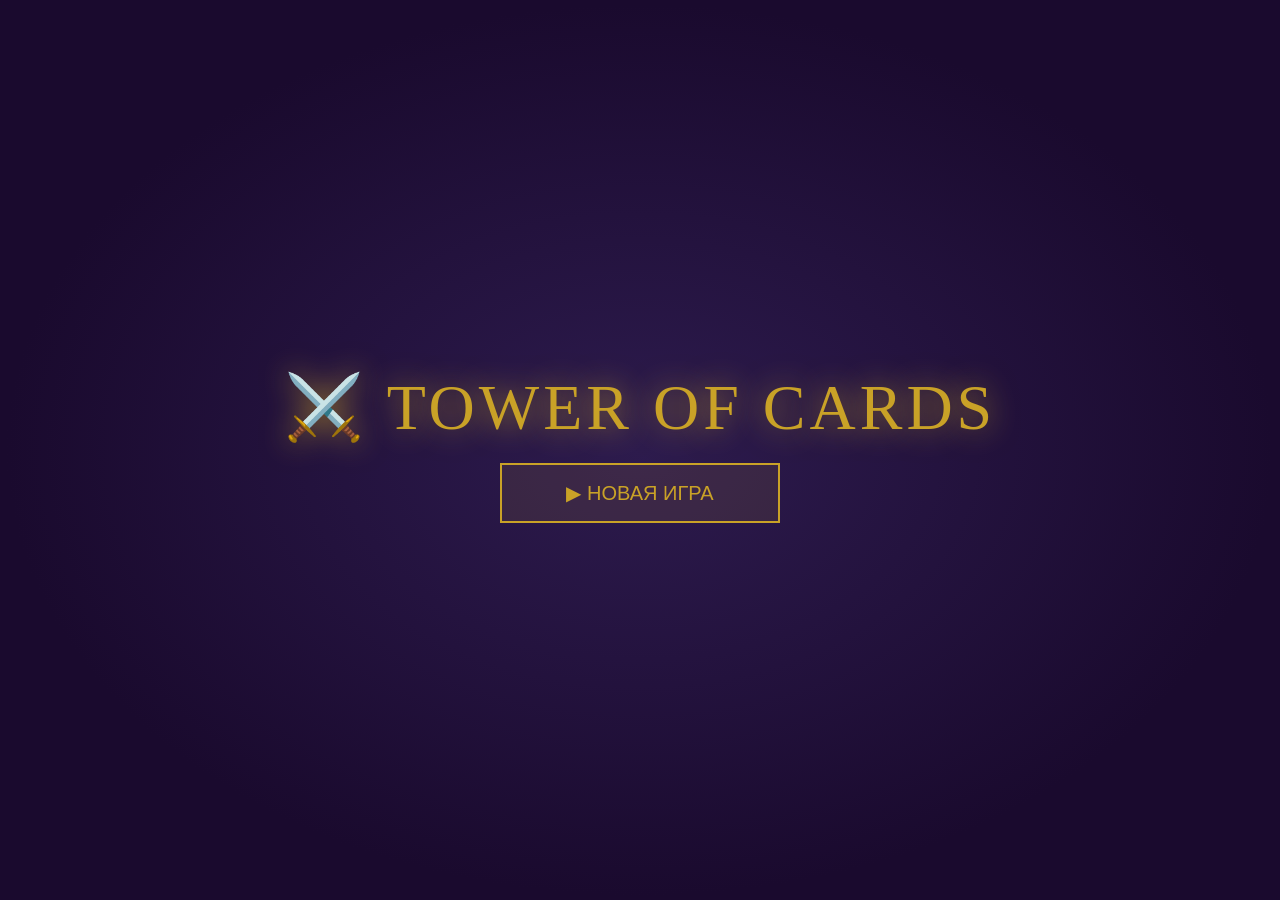
==== index.html @ 92f675f3 "Rename main.html to index.html" ====
<!DOCTYPE html>
<html lang="ru">
<head>
    <meta charset="UTF-8">
    <title>Tower of Cards - Menu</title>
    <link rel="stylesheet" href="css/main.css">
</head>
<body>
    <div id="mainMenu" class="screen">
        <div class="game-title">⚔️ TOWER OF CARDS</div>
        <button class="menu-btn" onclick="newGame()">▶ НОВАЯ ИГРА</button>
        <button class="menu-btn" id="continueBtn" onclick="continueGame()" style="display:none">📜 ПРОДОЛЖИТЬ</button>
    </div>

    <script>
        // Проверка наличия сохранения
        const save = localStorage.getItem('towerCardsSave');
        if (save) {
            document.getElementById('continueBtn').style.display = 'block';
        }

        function newGame() {
            localStorage.removeItem('towerCardsSave');
            window.location.href = 'battle.html';
        }

        function continueGame() {
            window.location.href = 'battle.html';
        }
    </script>
</body>
</html>
---- css/main.css ----
body {
    background: #1a0a2e;
    color: #e8d5b7;
    font-family: 'Georgia', serif;
    display: flex;
    justify-content: center;
    align-items: center;
    height: 100vh;
    margin: 0;
    overflow: hidden;
}
.screen {
    display: flex;
    flex-direction: column;
    align-items: center;
    background: radial-gradient(ellipse at center, #2d1b4e 0%, #1a0a2e 70%);
    width: 100%; height: 100%;
    justify-content: center;
}
.game-title {
    font-size: 64px;
    color: #c9a227;
    text-shadow: 0 0 30px rgba(201,162,39,0.8);
    margin-bottom: 10px;
    letter-spacing: 4px;
}
.menu-btn {
    width: 280px;
    padding: 16px;
    margin: 8px;
    font-size: 20px;
    border: 2px solid #c9a227;
    background: rgba(201,162,39,0.1);
    color: #c9a227;
    cursor: pointer;
    transition: all 0.3s;
}
.menu-btn:hover {
    background: rgba(201,162,39,0.3);
    transform: scale(1.05);
}
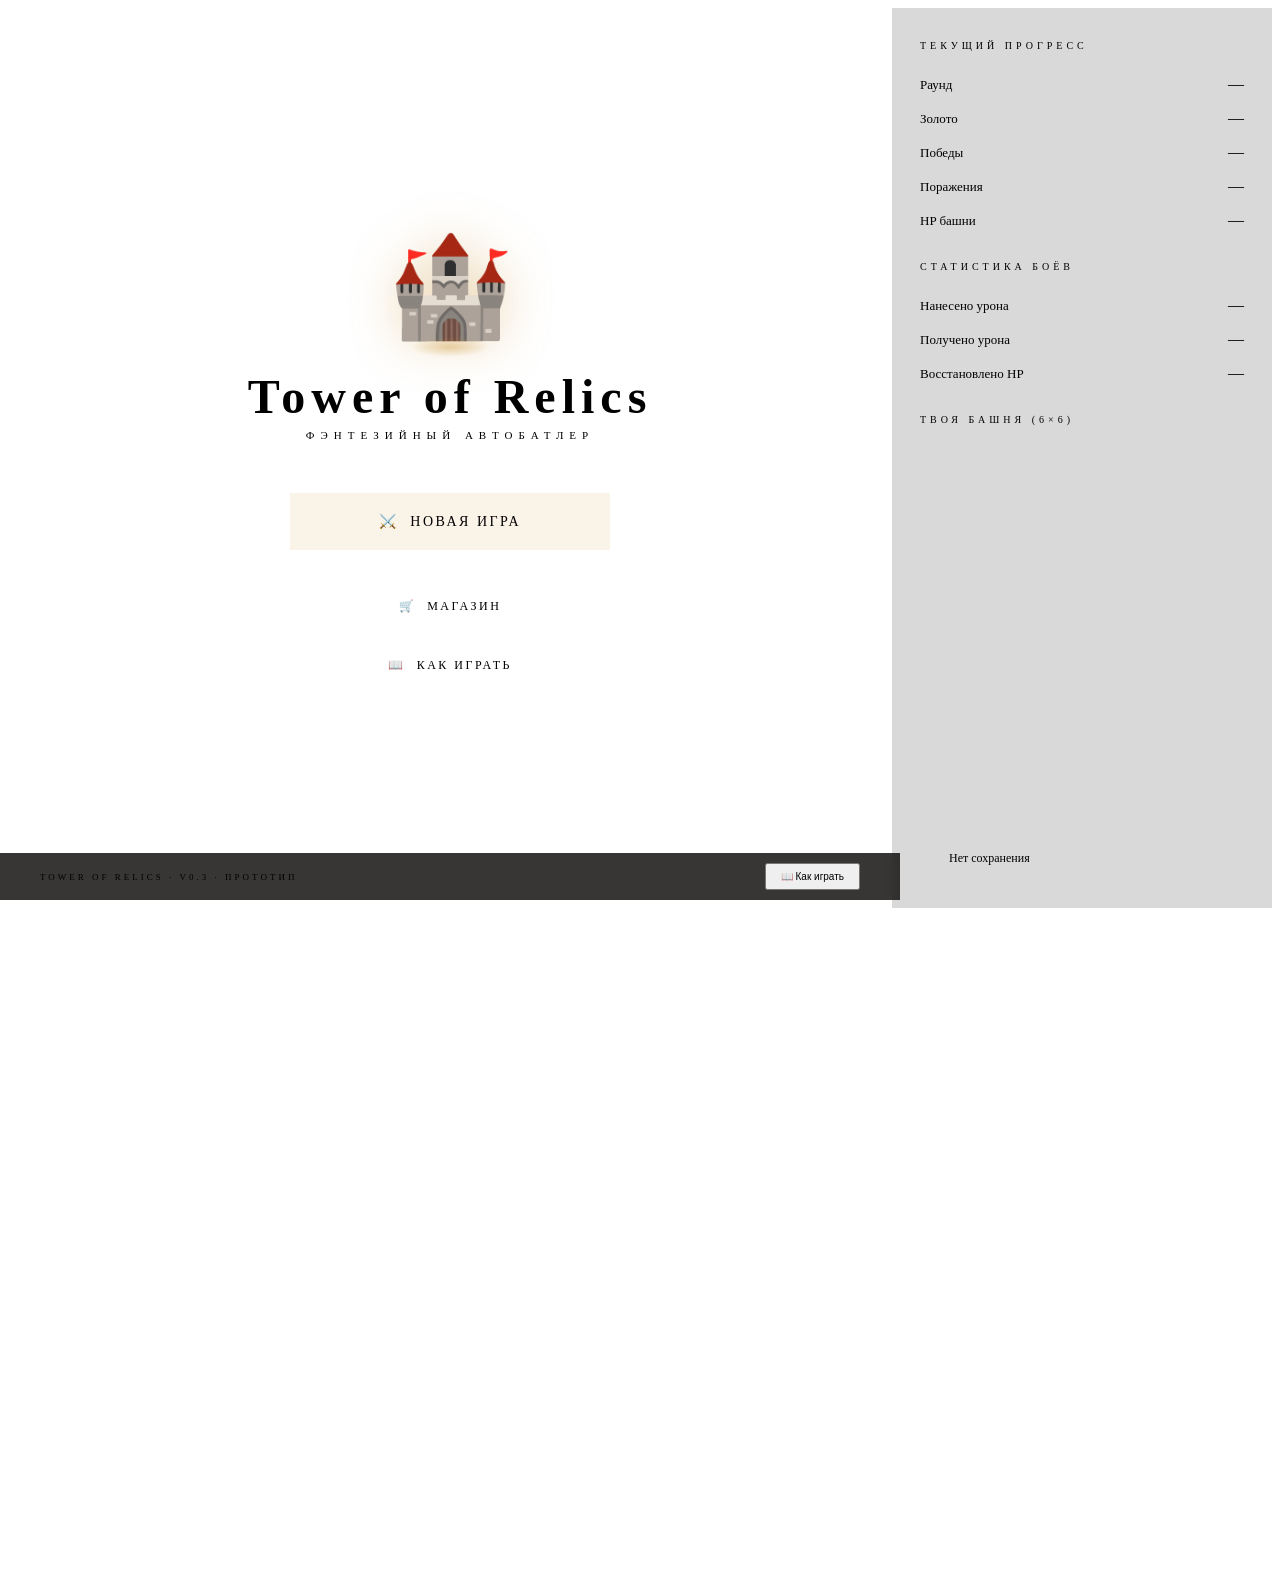
==== commit e0fa1cdc: "Add files via upload" ====
--- a/index.html
+++ b/index.html
@@ -1,32 +1,427 @@
 <!DOCTYPE html>
 <html lang="ru">
 <head>
-    <meta charset="UTF-8">
-    <title>Tower of Cards - Menu</title>
-    <link rel="stylesheet" href="css/main.css">
+<meta charset="UTF-8">
+<meta name="viewport" content="width=device-width, initial-scale=1.0">
+<title>Tower of Relics</title>
+<link rel="stylesheet" href="main.css">
+<style>
+html, body { height: 100%; overflow: hidden; }
+
+#menu {
+  position: relative; z-index: 1;
+  height: 100vh;
+  display: grid;
+  grid-template-columns: 1fr 380px;
+}
+
+/* ─── Left: main content ─── */
+.menu-main {
+  display: flex;
+  flex-direction: column;
+  align-items: center;
+  justify-content: center;
+  padding: 40px;
+  gap: 0;
+}
+
+.castle-wrap {
+  position: relative;
+  margin-bottom: 28px;
+}
+.castle-emoji {
+  font-size: 100px;
+  display: block;
+  animation: float 5s ease-in-out infinite, glow 4s ease-in-out infinite;
+  filter: drop-shadow(0 0 24px rgba(200,137,30,.3));
+}
+.castle-glow {
+  position: absolute;
+  bottom: -12px; left: 50%;
+  transform: translateX(-50%);
+  width: 80px; height: 20px;
+  background: radial-gradient(ellipse, rgba(200,137,30,.35), transparent 70%);
+  border-radius: 50%;
+  animation: float 5s ease-in-out infinite reverse;
+}
+
+.menu-logo {
+  font-family: 'Cinzel Decorative', serif;
+  font-size: 48px;
+  font-weight: 900;
+  letter-spacing: 6px;
+  line-height: 1;
+  margin-bottom: 8px;
+  text-align: center;
+}
+.menu-sub {
+  font-family: 'Cinzel', serif;
+  font-size: 11px;
+  letter-spacing: 6px;
+  text-transform: uppercase;
+  color: var(--txt-ghost);
+  margin-bottom: 52px;
+  text-align: center;
+}
+
+.menu-btns {
+  display: flex;
+  flex-direction: column;
+  gap: 12px;
+  width: 320px;
+}
+.menu-sep {
+  height: 1px;
+  background: linear-gradient(90deg, transparent, var(--brd-mid), transparent);
+  margin: 4px 0;
+}
+.mbtn {
+  font-family: 'Cinzel', serif;
+  font-size: 12px;
+  letter-spacing: 2.5px;
+  text-transform: uppercase;
+  padding: 16px 28px;
+  border-radius: var(--r-md);
+  border: 1px solid var(--brd-mid);
+  background: var(--bg-raised);
+  color: var(--txt-main);
+  cursor: pointer;
+  display: flex;
+  align-items: center;
+  justify-content: center;
+  gap: 10px;
+  transition: all var(--t-mid);
+  user-select: none;
+}
+.mbtn:hover { background: var(--bg-hover); border-color: var(--brd-bright); transform: translateY(-2px); }
+.mbtn:active { transform: scale(.97); }
+.mbtn-new {
+  border-color: var(--gold);
+  color: var(--gold-light);
+  background: rgba(200,137,30,.1);
+  font-size: 14px;
+  padding: 20px;
+}
+.mbtn-new:hover { background: rgba(200,137,30,.22); box-shadow: 0 0 32px var(--gold-glow); }
+.mbtn-fight {
+  border-color: var(--red);
+  color: #ff7060;
+  background: rgba(184,48,37,.1);
+  font-size: 13px;
+}
+.mbtn-fight:hover { background: rgba(184,48,37,.22); box-shadow: 0 0 28px var(--red-glow); }
+.mbtn-fight.hidden { display: none; }
+
+/* ─── Right: stats panel ─── */
+.menu-side {
+  border-left: 1px solid var(--brd-faint);
+  display: flex;
+  flex-direction: column;
+  padding: 32px 28px;
+  gap: 24px;
+  background: rgba(0,0,0,.15);
+}
+.side-title {
+  font-family: 'Cinzel', serif;
+  font-size: 10px;
+  letter-spacing: 4px;
+  text-transform: uppercase;
+  color: var(--txt-ghost);
+  margin-bottom: 16px;
+}
+
+/* Run stats */
+.stat-row {
+  display: flex;
+  justify-content: space-between;
+  align-items: baseline;
+  padding: 8px 0;
+  border-bottom: 1px solid var(--brd-faint);
+}
+.stat-row:last-child { border-bottom: none; }
+.stat-name { font-size: 13px; color: var(--txt-dim); }
+.stat-val  { font-family: 'Cinzel', serif; font-size: 16px; color: var(--gold-light); }
+.stat-val.red   { color: var(--red-light); }
+.stat-val.green { color: var(--green); }
+
+/* Tower preview */
+.tower-preview-wrap {
+  flex: 1;
+  display: flex;
+  flex-direction: column;
+  min-height: 0;
+}
+.preview-grid {
+  flex: 1;
+  display: grid;
+  grid-template-columns: repeat(6, 1fr);
+  grid-template-rows: repeat(6, 1fr);
+  gap: 3px;
+  min-height: 0;
+}
+.preview-syn {
+  display: flex;
+  gap: 5px;
+  flex-wrap: wrap;
+  margin-top: 10px;
+}
+.preview-dps {
+  margin-top: 12px;
+  padding-top: 12px;
+  border-top: 1px solid var(--brd-faint);
+}
+
+/* Save badge */
+.save-badge {
+  display: flex;
+  align-items: center;
+  gap: 8px;
+  padding: 10px 14px;
+  border: 1px solid var(--brd-faint);
+  border-radius: var(--r-md);
+  background: var(--bg-raised);
+  font-size: 12px;
+  color: var(--txt-dim);
+}
+.save-badge .dot {
+  width: 7px; height: 7px;
+  border-radius: 50%;
+  background: var(--green);
+  box-shadow: 0 0 8px var(--green-glow);
+  flex-shrink: 0;
+}
+.save-badge .dot.none { background: var(--brd-mid); box-shadow: none; }
+.save-time { margin-left: auto; font-size: 11px; color: var(--txt-ghost); }
+
+/* Bottom bar */
+.menu-footer {
+  position: fixed;
+  bottom: 0; left: 0; right: 380px;
+  padding: 10px 40px;
+  border-top: 1px solid var(--brd-faint);
+  display: flex;
+  align-items: center;
+  justify-content: space-between;
+  background: rgba(6,4,2,.8);
+  backdrop-filter: blur(8px);
+  z-index: 5;
+}
+.footer-ver { font-family: 'Cinzel', serif; font-size: 9px; letter-spacing: 3px; color: var(--txt-ghost); text-transform: uppercase; }
+
+/* How to play overlay content */
+.how-content .how-row { display: flex; gap: 14px; align-items: flex-start; margin-bottom: 18px; }
+.how-content .hi      { font-size: 26px; width: 34px; text-align: center; flex-shrink: 0; }
+.how-content .ht      { font-family: 'Cinzel', serif; font-size: 12px; color: var(--txt-main); margin-bottom: 3px; }
+.how-content .hb      { font-size: 13px; color: var(--txt-dim); line-height: 1.55; }
+
+/* Confirm new game overlay */
+#ov-confirm { z-index: 600; }
+</style>
 </head>
 <body>
-    <div id="mainMenu" class="screen">
-        <div class="game-title">⚔️ TOWER OF CARDS</div>
-        <button class="menu-btn" onclick="newGame()">▶ НОВАЯ ИГРА</button>
-        <button class="menu-btn" id="continueBtn" onclick="continueGame()" style="display:none">📜 ПРОДОЛЖИТЬ</button>
-    </div>
-
-    <script>
-        // Проверка наличия сохранения
-        const save = localStorage.getItem('towerCardsSave');
-        if (save) {
-            document.getElementById('continueBtn').style.display = 'block';
-        }
-
-        function newGame() {
-            localStorage.removeItem('towerCardsSave');
-            window.location.href = 'battle.html';
-        }
-
-        function continueGame() {
-            window.location.href = 'battle.html';
-        }
-    </script>
+
+<div id="menu" class="page-enter">
+
+  <!-- ─── Main left column ─── -->
+  <div class="menu-main">
+    <div class="castle-wrap">
+      <span class="castle-emoji">🏰</span>
+      <div class="castle-glow"></div>
+    </div>
+    <div class="menu-logo gold-text">Tower of Relics</div>
+    <div class="menu-sub">Фэнтезийный автобатлер</div>
+
+    <div class="menu-btns">
+      <button class="mbtn mbtn-new" onclick="onNewGame()">⚔️  &nbsp;Новая игра</button>
+      <button class="mbtn mbtn-fight hidden" id="btn-fight" onclick="onContinue()">🗡️  &nbsp;Начать битву</button>
+      <div class="menu-sep"></div>
+      <button class="mbtn" onclick="onGoShop()">🛒  &nbsp;Магазин</button>
+      <button class="mbtn" onclick="openHow()">📖  &nbsp;Как играть</button>
+    </div>
+  </div>
+
+  <!-- ─── Right stats sidebar ─── -->
+  <div class="menu-side">
+    <div>
+      <div class="side-title">Текущий прогресс</div>
+      <div class="stat-row"><span class="stat-name">Раунд</span><span class="stat-val" id="s-round">—</span></div>
+      <div class="stat-row"><span class="stat-name">Золото</span><span class="stat-val" id="s-gold">—</span></div>
+      <div class="stat-row"><span class="stat-name">Победы</span><span class="stat-val green" id="s-wins">—</span></div>
+      <div class="stat-row"><span class="stat-name">Поражения</span><span class="stat-val red" id="s-losses">—</span></div>
+      <div class="stat-row"><span class="stat-name">HP башни</span><span class="stat-val" id="s-hp">—</span></div>
+    </div>
+
+    <div>
+      <div class="side-title">Статистика боёв</div>
+      <div class="stat-row"><span class="stat-name">Нанесено урона</span><span class="stat-val" id="s-dealt">—</span></div>
+      <div class="stat-row"><span class="stat-name">Получено урона</span><span class="stat-val red" id="s-taken">—</span></div>
+      <div class="stat-row"><span class="stat-name">Восстановлено HP</span><span class="stat-val green" id="s-healed">—</span></div>
+    </div>
+
+    <div class="tower-preview-wrap">
+      <div class="side-title">Твоя башня (6×6)</div>
+      <div class="preview-grid" id="preview-grid"></div>
+      <div class="preview-syn" id="preview-syn"></div>
+      <div class="preview-dps">
+        <div class="dps-strip" id="preview-dps"></div>
+      </div>
+    </div>
+
+    <div class="save-badge" id="save-badge">
+      <div class="dot none" id="save-dot"></div>
+      <span id="save-label">Нет сохранения</span>
+      <span class="save-time" id="save-time"></span>
+    </div>
+  </div>
+</div>
+
+<!-- Footer -->
+<div class="menu-footer">
+  <span class="footer-ver">Tower of Relics · v0.3 · Прототип</span>
+  <button class="btn" onclick="openHow()" style="font-size:10px;padding:6px 14px;">📖 Как играть</button>
+</div>
+
+<!-- How to play overlay -->
+<div class="overlay" id="ov-how">
+  <div class="modal-box how-content" style="padding:36px 44px;max-width:540px;text-align:left;">
+    <div class="m-title" style="text-align:center;margin-bottom:24px;">📖 Как играть</div>
+    <div class="how-row"><div class="hi">⚔️</div><div><div class="ht">Цикл игры</div><div class="hb">Меню → <b>Магазин</b> (купи реликвии) → Меню → <b>Начать битву</b> → Результат → Магазин → …</div></div></div>
+    <div class="how-row"><div class="hi">🗂️</div><div><div class="ht">Слоты башни (6×6 = 36 клеток)</div><div class="hb">Каждый предмет занимает свой размер: Кинжал 1×1, Меч 1×2, Лук 2×1, Щит 2×2, Посох 1×3, Дракон 2×3.</div></div></div>
+    <div class="how-row"><div class="hi">⭐</div><div><div class="ht">Тройка → Легенда</div><div class="hb">Купи 3 одинаковых предмета — они сольются в легендарный с удвоенными характеристиками!</div></div></div>
+    <div class="how-row"><div class="hi">✨</div><div><div class="ht">Синергии</div><div class="hb">Маг ×2: +35% урон · Воин ×2: броня ×2 · Вор ×2: атака ×1.5 · Алхимик ×2: зелья ×2 · Дракон: +15 урона.</div></div></div>
+    <div class="how-row"><div class="hi">📊</div><div><div class="ht">Счётчик ДПС</div><div class="hb">В магазине и во время боя отображается ДПС, урон за тик, броня и лечение твоей башни.</div></div></div>
+    <div class="how-row"><div class="hi">💾</div><div><div class="ht">Сохранение</div><div class="hb">Прогресс сохраняется автоматически после каждого действия в браузере.</div></div></div>
+    <button class="btn btn-gold" style="width:100%;margin-top:20px;" onclick="document.getElementById('ov-how').classList.remove('show')">Понятно! →</button>
+  </div>
+</div>
+
+<!-- Confirm new game -->
+<div class="overlay" id="ov-confirm">
+  <div class="modal-box">
+    <div class="m-icon">⚠️</div>
+    <div class="m-title">Новая игра?</div>
+    <div class="m-sub">Текущий прогресс будет удалён.</div>
+    <div style="display:flex;gap:12px;justify-content:center;">
+      <button class="btn" onclick="document.getElementById('ov-confirm').classList.remove('show')">Отмена</button>
+      <button class="btn btn-red" onclick="confirmNewGame()">Да, начать заново</button>
+    </div>
+  </div>
+</div>
+
+<div id="tooltip"></div>
+
+<script src="game.js"></script>
+<script>
+// ─── Load state and render menu ──────────────────────────────────
+let state = null;
+
+function init() {
+  const saved = loadState();
+  if (saved) {
+    state = saved;
+    state.playerTower = hydrateTower(state.playerTower);
+    state.shop        = hydrateShop(state.shop);
+  }
+  renderMenu();
+}
+
+function renderMenu() {
+  const hasSave = !!state;
+
+  // Fight button only if game started and tower has items
+  const canFight = hasSave && state.playerTower.length > 0;
+  document.getElementById('btn-fight').classList.toggle('hidden', !canFight);
+
+  // Shop button only if game started
+  document.querySelector('.mbtn:nth-child(4)'); // shop btn always visible
+
+  if (hasSave) {
+    document.getElementById('s-round').textContent    = state.round;
+    document.getElementById('s-gold').textContent     = state.gold + ' 🪙';
+    document.getElementById('s-wins').textContent     = state.wins;
+    document.getElementById('s-losses').textContent   = state.losses;
+    document.getElementById('s-hp').textContent       = `${state.pHP} / ${state.pMaxHP}`;
+    document.getElementById('s-dealt').textContent    = state.totalDmgDealt || 0;
+    document.getElementById('s-taken').textContent    = state.totalDmgTaken || 0;
+    document.getElementById('s-healed').textContent   = state.totalHealed   || 0;
+
+    // Tower preview
+    renderInvGrid(document.getElementById('preview-grid'), state.playerTower, false, null);
+    renderSynRow(document.getElementById('preview-syn'), state.playerTower);
+    renderDPSStrip(document.getElementById('preview-dps'), state.playerTower);
+
+    // Save badge
+    document.getElementById('save-dot').classList.remove('none');
+    document.getElementById('save-label').textContent = 'Прогресс сохранён';
+    const ts = state.savedAt ? new Date(state.savedAt).toLocaleTimeString('ru', {hour:'2-digit',minute:'2-digit'}) : '';
+    document.getElementById('save-time').textContent = ts;
+  } else {
+    ['s-round','s-gold','s-wins','s-losses','s-hp','s-dealt','s-taken','s-healed']
+      .forEach(id => document.getElementById(id).textContent = '—');
+    document.getElementById('preview-grid').innerHTML = '';
+    document.getElementById('preview-syn').innerHTML  = '';
+    document.getElementById('preview-dps').innerHTML  = '';
+  }
+}
+
+function onNewGame() {
+  if (state) {
+    document.getElementById('ov-confirm').classList.add('show');
+  } else {
+    startFresh();
+  }
+}
+
+function confirmNewGame() {
+  document.getElementById('ov-confirm').classList.remove('show');
+  startFresh();
+}
+
+function startFresh() {
+  clearSave();
+  state = getDefaultState();
+  state.shop = rollShopItems([], false);
+  state.phase = 'shop';
+  persistState();
+  navigate('shop.html');
+}
+
+function onContinue() {
+  if (!state) return;
+  // Go straight to battle
+  state.phase = 'battle';
+  persistState();
+  navigate('battle.html');
+}
+
+function onGoShop() {
+  if (!state) {
+    startFresh();
+    return;
+  }
+  state.phase = 'shop';
+  // Roll new shop if coming from menu directly (not after battle)
+  if (!state.shop || !state.shop.length) {
+    state.shop = rollShopItems([], false);
+  }
+  persistState();
+  navigate('shop.html');
+}
+
+function persistState() {
+  if (!state) return;
+  const toSave = {
+    ...state,
+    playerTower: dehydrateTower(state.playerTower),
+    shop:        dehydrateShop(state.shop),
+    savedAt:     Date.now(),
+  };
+  saveState(toSave);
+}
+
+function openHow() { document.getElementById('ov-how').classList.add('show'); }
+
+init();
+</script>
 </body>
 </html>
